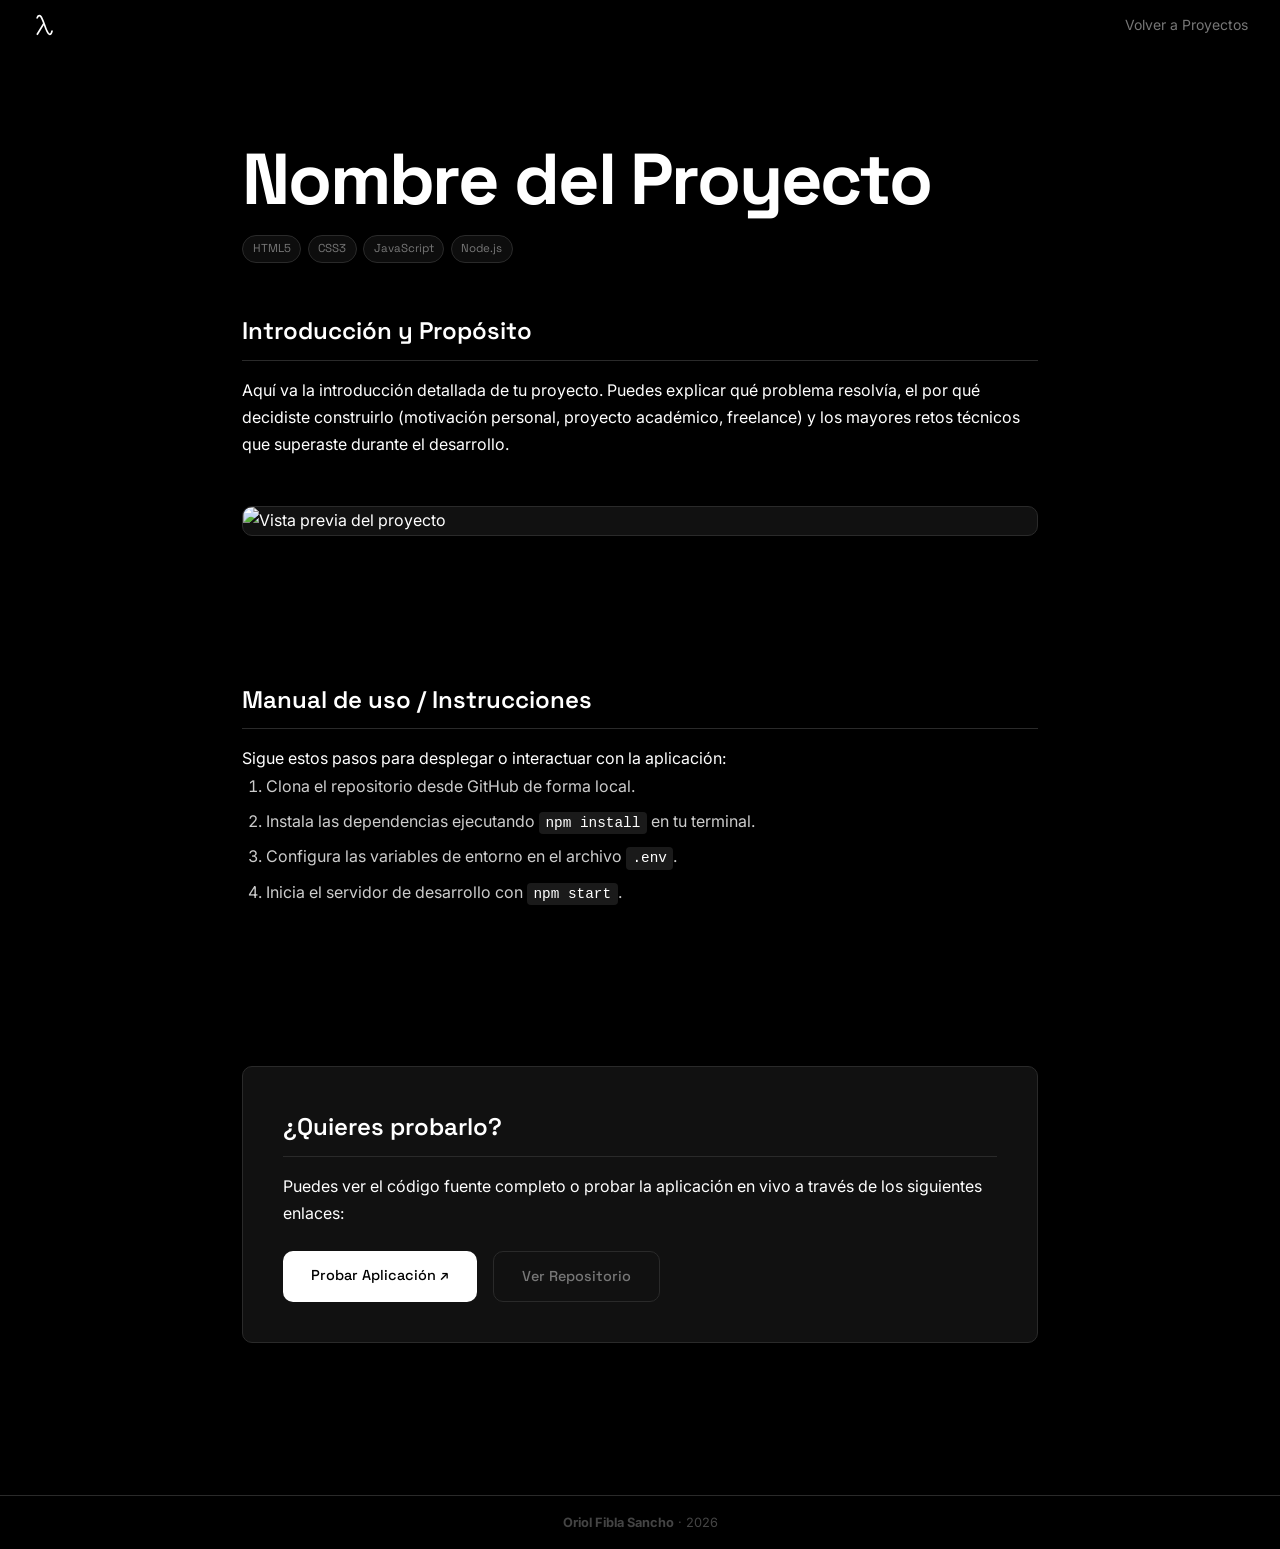
==== projects/default.html @ 83e9301e "Add new project pages and assets - Created new HTML files for various projects including "Nombre del" ====
<!DOCTYPE html>
<html lang="es">

<head>
    <meta charset="UTF-8" />
    <meta name="viewport" content="width=device-width, initial-scale=1.0" />
    <title>Proyecto: Nombre del Proyecto · Oriol Fibla</title>
    <link rel="preconnect" href="https://fonts.googleapis.com" />
    <link rel="preconnect" href="https://fonts.gstatic.com" crossorigin />
    <link href="https://fonts.googleapis.com/css2?family=Space+Grotesk:wght@300;400;500;600;700&family=Inter:wght@300;400;500&display=swap" rel="stylesheet" />
    <link rel="stylesheet" href="../style.css">
</head>

<body>
    <canvas id="dotGrid"></canvas>

    <nav id="navbar">
        <a href="../index.html#hero" class="nav-logo">
            <img src="../assets/lambda.svg" alt="Lambda">
        </a>
        <ul class="nav-links">
            <li><a href="../index.html">Volver a Proyectos</a></li>
        </ul>
    </nav>

    <section class="project-detail-section">
        <div class="container">
            
            <header class="project-detail-header reveal">
                <p class="section-label"></p>
                <h1 class="project-detail-title">Nombre del Proyecto</h1>
                
                <div class="project-stack" style="margin-top: 1rem;">
                    <span class="stack-tag">HTML5</span>
                    <span class="stack-tag">CSS3</span>
                    <span class="stack-tag">JavaScript</span>
                    <span class="stack-tag">Node.js</span>
                </div>
            </header>

            <article class="project-detail-body reveal">
                <h3>Introducción y Propósito</h3>
                <p>Aquí va la introducción detallada de tu proyecto. Puedes explicar qué problema resolvía, el por qué decidiste construirlo (motivación personal, proyecto académico, freelance) y los mayores retos técnicos que superaste durante el desarrollo.</p>
            </article>

            <div class="project-detail-media reveal">
                <img src="../assets/proyecto-mockup.png" alt="Vista previa del proyecto" class="media-element">
                
                </div>

            <div class="project-optional-sections">
                
                <section class="detail-sub-section reveal">
                    <h3>Manual de uso / Instrucciones</h3>
                    <p>Sigue estos pasos para desplegar o interactuar con la aplicación:</p>
                    <ol class="custom-list">
                        <li>Clona el repositorio desde GitHub de forma local.</li>
                        <li>Instala las dependencias ejecutando <code>npm install</code> en tu terminal.</li>
                        <li>Configura las variables de entorno en el archivo <code>.env</code>.</li>
                        <li>Inicia el servidor de desarrollo con <code>npm start</code>.</li>
                    </ol>
                </section>

                <section class="detail-sub-section reveal project-actions">
                    <h3>¿Quieres probarlo?</h3>
                    <p>Puedes ver el código fuente completo o probar la aplicación en vivo a través de los siguientes enlaces:</p>
                    <div class="action-buttons">
                        <a href="https://tu-link-de-demo.com" target="_blank" class="btn btn-primary">Probar Aplicación ↗</a>
                        <a href="https://github.com/OriolFiblaSancho" target="_blank" class="btn btn-ghost">Ver Repositorio</a>
                    </div>
                </section>

            </div>

        </div>
    </section>

    <footer>
        <div class="container">
            <p><strong>Oriol Fibla Sancho</strong> · <span id="year"></span></p>
        </div>
    </section>

    <script src="../script.js"></script>
</body>

</html>
---- style.css ----
/* ─── Reset & Base ─── */
*,
*::before,
*::after {
    box-sizing: border-box;
    margin: 0;
    padding: 0;
}

:root {
    --bg: #000;
    --surface: #111;
    --border: #2a2a2a;
    --accent: #fff;
    --accent-dim: #ccc;
    --text: #fff;
    --muted: #777;
    --faint: #444;
    --max-w: 860px;
    --radius: 10px;
}

html {
    scroll-behavior: smooth;
}

body {
    background: var(--bg);
    color: var(--text);
    font-family: 'Inter', sans-serif;
    font-size: 16px;
    line-height: 1.7;
    -webkit-font-smoothing: antialiased;
}

/* ─── Layout ─── */
.hero-container {
    max-width: 100vw;
    padding: 4rem 2rem;
    margin-bottom: auto;
}

.container {
    max-width: var(--max-w);
    margin: 0 auto;
    padding: 0 2rem;
}


section {
    padding: 6rem 0;
}

/* ─── Nav ─── */
nav {
    position: fixed;
    top: 0;
    left: 0;
    right: 0;
    z-index: 100;
    padding: 0.7rem 2rem;
    display: flex;
    justify-content: space-between;
    align-items: center;
    background: rgba(0, 0, 0, 0.9);
    backdrop-filter: blur(12px);
    border-bottom: 1px solid transparent;
    transition: border-color 0.3s;
}

nav.scrolled {
    border-bottom-color: var(--border);
}

.nav-logo {
    display: flex;
    width: 1.5rem;
    align-items: center;
}

.nav-links {
    display: flex;
    gap: 2rem;
    list-style: none;
}

.nav-links a {
    color: var(--muted);
    text-decoration: none;
    font-size: 0.875rem;
    transition: color 0.2s;
}

.nav-links a:hover {
    color: var(--text);
}

/* ─── Hero ─── */
#hero {
    min-height: 100vh;
    display: flex;
    flex-direction: column;
    align-items: center;
    justify-content: start;
    padding-top: 5rem;
}

.hero-name {
    font-family: 'Space Grotesk', sans-serif;
    font-size: clamp(3.5rem, 9vw, 7rem);
    font-weight: 700;
    line-height: 1.0;
    letter-spacing: -0.04em;
    color: var(--text);
}

.hero-subtitle {
    font-family: 'Space Grotesk', sans-serif;
    font-size: clamp(0.8rem, 1.25rem, 3rem);
    padding-left: 1rem;
    letter-spacing: 0.05em;
    color: var(--muted)
}

.hero-arrow {
    width: 5rem;
}

.btn {
    display: inline-block;
    padding: 0.75rem 1.75rem;
    border-radius: var(--radius);
    font-family: 'Space Grotesk', sans-serif;
    font-size: 0.9rem;
    font-weight: 500;
    text-decoration: none;
    transition: transform 0.15s, box-shadow 0.15s, background 0.15s;
    cursor: pointer;
}

.btn-primary {
    background: var(--text);
    color: #000;
    border: none;
}

.btn-primary:hover {
    background: var(--accent-dim);
    transform: translateY(-2px);
    box-shadow: 0 8px 24px rgba(255, 255, 255, 0.15);
}

.btn-ghost {
    background: transparent;
    color: var(--muted);
    border: 1px solid var(--border);
}

.btn-ghost:hover {
    color: var(--text);
    border-color: var(--faint);
    transform: translateY(-2px);
}

/* ─── Section heading ─── */
.section-label {
    font-size: 0.75rem;
    letter-spacing: 0.15em;
    text-transform: uppercase;
    color: var(--muted);
    font-family: 'Space Grotesk', sans-serif;
    margin-bottom: 0.75rem;
}

.section-title {
    font-family: 'Space Grotesk', sans-serif;
    font-size: clamp(1.8rem, 4vw, 2.75rem);
    font-weight: 700;
    letter-spacing: -0.03em;
    line-height: 1.1;
    margin-bottom: 3.5rem;
}

/* ─── Projects ─── */
#projects {
    border-top: 1px solid var(--border);
}

.projects-grid {
    display: grid;
    gap: 1.25rem;
}

.project-card {
    background: var(--bg);
    border: 1px solid var(--border);
    border-radius: var(--radius);
    padding: 2rem;
    display: grid;
    grid-template-columns: 1fr auto;
    gap: 1rem;
    align-items: start;
    position: relative;
    overflow: hidden;
    transition: border-color 0.25s, transform 0.2s;
    text-decoration: none;
    color: inherit;
}

.project-card::before {
    content: '';
    position: absolute;
    inset: 0;
    background: rgba(255, 255, 255, 0.02);
    opacity: 0;
    transition: opacity 0.3s;
}

.project-card:hover {
    border-color: var(--muted);
    transform: translateY(-3px);
}

.project-card:hover::before {
    opacity: 1;
}

.project-header {
    display: flex;
    align-items: center;
    gap: 0.75rem;
    margin-bottom: 0.75rem;
}

.project-dot {
    width: 8px;
    height: 8px;
    border-radius: 50%;
    background: var(--text);
    flex-shrink: 0;
}

.project-name {
    font-family: 'Space Grotesk', sans-serif;
    font-size: 1.1rem;
    font-weight: 600;
    letter-spacing: -0.01em;
}

.project-desc {
    color: var(--muted);
    font-size: 0.9rem;
    line-height: 1.6;
    margin-bottom: 1.25rem;
}

.project-stack {
    display: flex;
    flex-wrap: wrap;
    gap: 0.4rem;
}

.stack-tag {
    font-size: 0.72rem;
    font-family: 'Space Grotesk', sans-serif;
    color: var(--muted);
    background: rgba(255, 255, 255, 0.05);
    border: 1px solid var(--border);
    padding: 0.2rem 0.6rem;
    border-radius: 100px;
}

.project-arrow {
    color: var(--faint);
    font-size: 1.25rem;
    transition: color 0.2s, transform 0.2s;
    line-height: 1;
    margin-top: 0.25rem;
}

.project-card:hover .project-arrow {
    color: var(--text);
    transform: translate(3px, -3px);
}

.project-date {
    color: var(--muted);
}

/* ─── Contact ─── */
#contact {
    border-top: 1px solid var(--border);
    text-align: center;
}

.contact-headline {
    font-family: 'Space Grotesk', sans-serif;
    font-size: clamp(2rem, 5vw, 3.5rem);
    font-weight: 700;
    letter-spacing: -0.03em;
    margin-bottom: 1rem;
}

.contact-sub {
    color: var(--muted);
    max-width: 440px;
    margin: 0 auto 2.5rem;
}

.social-links {
    display: flex;
    justify-content: center;
    gap: 1rem;
    flex-wrap: wrap;
    margin-top: 2rem;
}

.social-link {
    color: var(--muted);
    text-decoration: none;
    font-size: 0.85rem;
    font-family: 'Space Grotesk', sans-serif;
    display: flex;
    align-items: center;
    gap: 0.4rem;
    transition: color 0.2s;
}

.social-link:hover {
    color: var(--text);
}

/* ─── Footer ─── */
footer {
    border-top: 1px solid var(--border);
    padding: 1rem 0;
    text-align: center;
}

footer p {
    color: var(--faint);
    font-size: 0.8rem;
}

/* ─── Scroll reveal ─── */
.reveal {
    opacity: 0;
    transform: translateY(24px);
    transition: opacity 0.6s ease, transform 0.6s ease;
}

.reveal.visible {
    opacity: 1;
    transform: translateY(0);
}

/* ─── Responsive ─── */
@media (max-width: 640px) {
    .about-grid {
        grid-template-columns: 1fr;
        gap: 2.5rem;
    }

    .project-card {
        grid-template-columns: 1fr;
    }

    .project-arrow {
        display: none;
    }

    .nav-links {
        gap: 1.25rem;
    }
}

@media (prefers-reduced-motion: reduce) {

    *,
    *::before,
    *::after {
        animation-duration: 0.01ms !important;
        transition-duration: 0.01ms !important;
    }
}

#dotGrid {
    position: fixed;
    inset: 0;
    width: 100%;
    height: 100%;
    pointer-events: none;
    z-index: -1;
}

/* ─── Detalles de Proyecto Separado ─── */
.project-detail-section {
    padding-top: 8rem; /* Espacio extra para que no lo tape el navbar fijo */
    padding-bottom: 6rem;
}

.project-detail-title {
    font-family: 'Space Grotesk', sans-serif;
    font-size: clamp(2.5rem, 6vw, 4.5rem);
    font-weight: 700;
    letter-spacing: -0.03em;
    line-height: 1.1;
    color: var(--text);
}

.project-detail-body {
    margin: 3rem 0;
}

.project-detail-body h3, 
.detail-sub-section h3,
.project-detail-body-grid h3 {
    font-family: 'Space Grotesk', sans-serif;
    font-size: 1.5rem;
    font-weight: 600;
    margin-bottom: 1rem;
    color: var(--text);
    border-bottom: 1px solid var(--border);
    padding-bottom: 0.5rem;
}

/* Multimedia */
.project-detail-media {
    margin: 3rem 0;
    border: 1px solid var(--border);
    border-radius: var(--radius);
    overflow: hidden;
    background: var(--surface);
}

.media-element {
    width: 100%;
    height: auto;
    display: block;
    object-fit: cover;
}

/* Secciones secundarias e instrucciones */
.detail-sub-section {
    margin-bottom: 3.5rem;
}

.custom-list {
    padding-left: 1.5rem;
    color: var(--accent-dim);
}

.custom-list li {
    margin-bottom: 0.5rem;
}

code {
    background: rgba(255, 255, 255, 0.1);
    padding: 0.2rem 0.4rem;
    border-radius: 4px;
    font-family: monospace;
    font-size: 0.9rem;
    color: var(--text);
}

/* Botones de acción del proyecto */
.project-actions {
    background: var(--surface);
    border: 1px solid var(--border);
    border-radius: var(--radius);
    padding: 2.5rem;
}

.action-buttons {
    display: flex;
    gap: 1rem;
    flex-wrap: wrap;
    margin-top: 1.5rem;
}

@media (max-width: 640px) {
    .action-buttons .btn {
        width: 100%;
        text-align: center;
    }
}

.project-detail-body ul {
    list-style: none;
    padding: 0;
    margin: 1.5rem 0;
}

.project-detail-body li {
    position: relative;
    padding-left: 2rem;
    margin-bottom: 0.85rem;
    color: var(--accent-dim);
}

/* Checkmark minimalista usando código SVG en CSS */
.project-detail-body li::before {
    content: "";
    position: absolute;
    left: 0;
    top: 0.25rem;
    width: 1rem;
    height: 1rem;
    background-image: url("data:image/svg+xml,%3Csvg xmlns='http://www.w3.org/2000/svg' fill='none' viewBox='0 0 24 24' stroke='%23777777' stroke-width='2.5'%3E%3Cpath stroke-linecap='round' stroke-linejoin='round' d='M4.5 12.75l6 6 9-13.5' /%3E%3C/svg%3E");
    background-repeat: no-repeat;
    background-size: contain;
}

.project-detail-body-grid ul {
    list-style: none;
    padding: 0;
    margin: 2rem 0;
    display: grid;
    grid-template-columns: repeat(auto-fit, minmax(240px, 1fr));
    gap: 1rem;
}

.project-detail-body-grid li {
    background: var(--surface);
    border: 1px solid var(--border);
    border-radius: var(--radius);
    padding: 1rem 1.25rem;
    font-size: 0.9rem;
    color: var(--accent-dim);
    display: flex;
    align-items: center;
    gap: 0.75rem;
    transition: border-color 0.2s, color 0.2s;
}

.project-detail-body-grid li:hover {
    border-color: var(--muted);
    color: var(--text);
}

.project-detail-body-grid li a {
    color: inherit;
    text-decoration: none;
    transition: color 0.2s;
}

.project-detail-body-grid li a:hover {
    color: var(--accent);
}

.project-detail-body-grid img {
    width: 13rem;
    object-fit: contain;
}
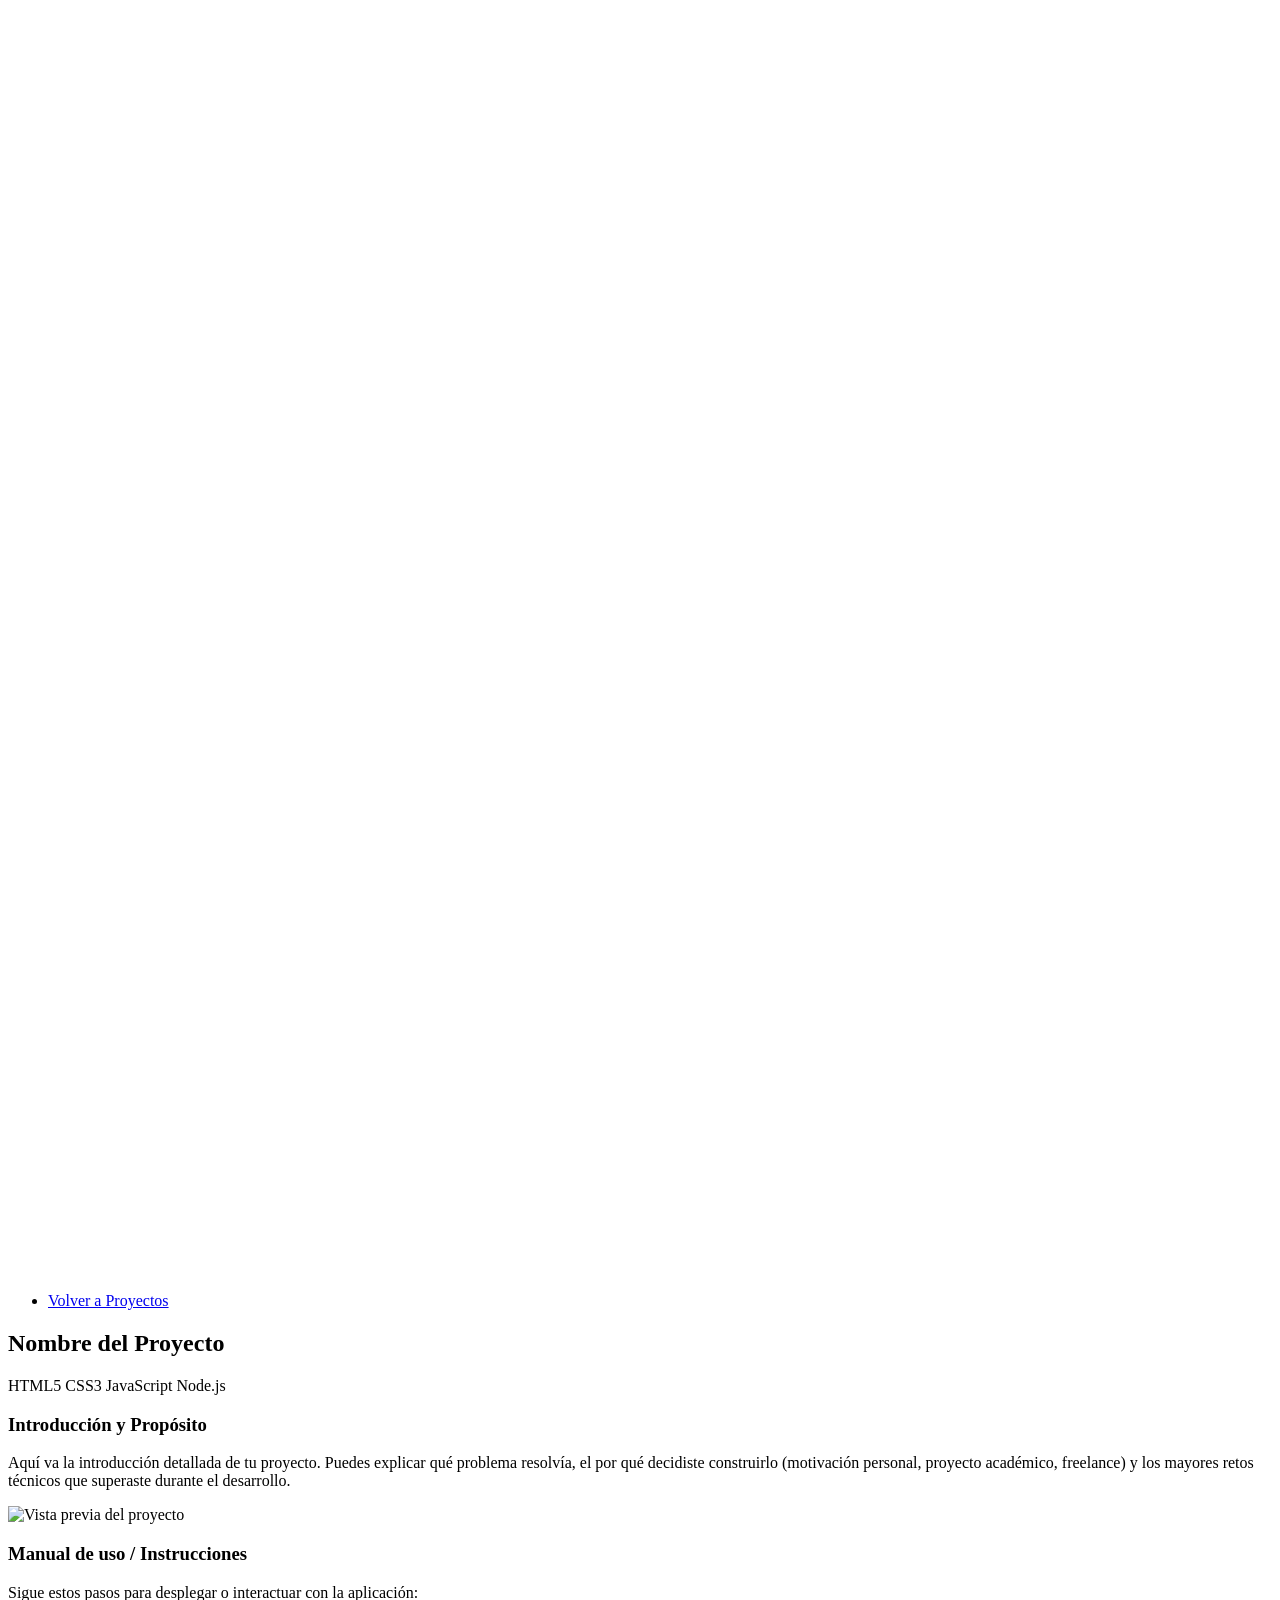
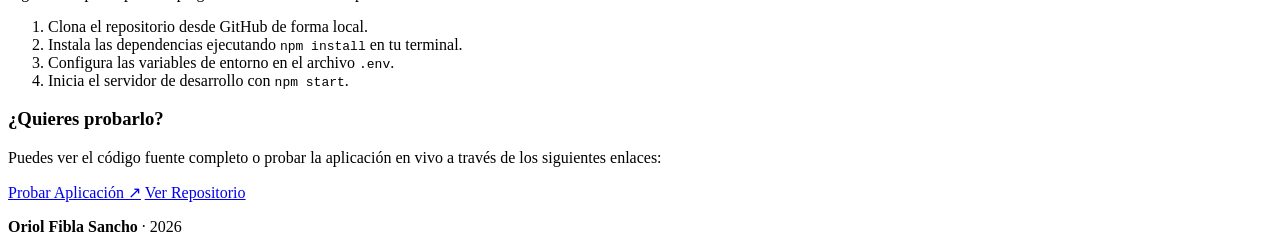
==== commit e162d25b: "opencode agent doing work" ====
--- a/projects/default.html
+++ b/projects/default.html
@@ -1,87 +1,94 @@
 <!DOCTYPE html>
 <html lang="es">
+<head>
+  <meta charset="UTF-8" />
+  <meta name="viewport" content="width=device-width, initial-scale=1.0" />
+  <title>Proyecto: Nombre del Proyecto · Oriol Fibla</title>
+  <link rel="preconnect" href="https://fonts.googleapis.com" />
+  <link rel="preconnect" href="https://fonts.gstatic.com" crossorigin />
+  <link href="https://fonts.googleapis.com/css2?family=Space+Grotesk:wght@300;400;500;600;700&family=Inter:wght@300;400;500&display=swap" rel="stylesheet" />
+  <script src="https://cdn.tailwindcss.com"></script>
+  <script>
+    tailwind.config = {
+      theme: {
+        extend: {
+          fontFamily: {
+            space: ['Space Grotesk', 'sans-serif'],
+            inter: ['Inter', 'sans-serif'],
+          },
+          colors: {
+            surface: '#111',
+            border: '#2a2a2a',
+            'accent-dim': '#ccc',
+            muted: '#777',
+            faint: '#444',
+          },
+        },
+      },
+    }
+  </script>
+  <link rel="stylesheet" href="../style.css">
+</head>
+<body class="bg-black text-white">
+  <section class="pt-32 pb-24">
+    <div class="max-w-[860px] mx-auto px-8">
+      <header class="reveal">
+        <p class="text-xs tracking-widest uppercase text-muted font-space mb-3"></p>
+        <h1 class="font-space text-[clamp(2.5rem,6vw,4.5rem)] font-bold tracking-[-0.03em] leading-tight text-white">Nombre del Proyecto</h1>
+        <div class="flex flex-wrap gap-1 mt-4">
+          <span class="text-xs font-space text-muted bg-white/5 border border-border px-[0.6rem] py-[0.2rem] rounded-full">HTML5</span>
+          <span class="text-xs font-space text-muted bg-white/5 border border-border px-[0.6rem] py-[0.2rem] rounded-full">CSS3</span>
+          <span class="text-xs font-space text-muted bg-white/5 border border-border px-[0.6rem] py-[0.2rem] rounded-full">JavaScript</span>
+          <span class="text-xs font-space text-muted bg-white/5 border border-border px-[0.6rem] py-[0.2rem] rounded-full">Node.js</span>
+        </div>
+      </header>
 
-<head>
-    <meta charset="UTF-8" />
-    <meta name="viewport" content="width=device-width, initial-scale=1.0" />
-    <title>Proyecto: Nombre del Proyecto · Oriol Fibla</title>
-    <link rel="preconnect" href="https://fonts.googleapis.com" />
-    <link rel="preconnect" href="https://fonts.gstatic.com" crossorigin />
-    <link href="https://fonts.googleapis.com/css2?family=Space+Grotesk:wght@300;400;500;600;700&family=Inter:wght@300;400;500&display=swap" rel="stylesheet" />
-    <link rel="stylesheet" href="../style.css">
-</head>
+      <article class="project-detail-body reveal mt-12">
+        <h3 class="font-space text-2xl font-semibold mb-4 text-white border-b border-border pb-2">Introducción y Propósito</h3>
+        <p class="leading-relaxed mb-5 text-accent-dim">Aquí va la introducción detallada de tu proyecto. Puedes explicar qué problema resolvía, el por qué decidiste construirlo (motivación personal, proyecto académico, freelance) y los mayores retos técnicos que superaste durante el desarrollo.</p>
+      </article>
 
-<body>
-    <canvas id="dotGrid"></canvas>
+      <div class="my-12 border border-border rounded-[10px] overflow-hidden reveal">
+        <img src="../assets/proyecto-mockup.png" alt="Vista previa del proyecto" class="w-full h-auto block object-cover">
+      </div>
 
-    <nav id="navbar">
-        <a href="../index.html#hero" class="nav-logo">
-            <img src="../assets/lambda.svg" alt="Lambda">
-        </a>
-        <ul class="nav-links">
-            <li><a href="../index.html">Volver a Proyectos</a></li>
-        </ul>
-    </nav>
+      <div class="project-optional-sections">
+        <section class="mb-14 reveal">
+          <h3 class="font-space text-2xl font-semibold mb-4 text-white border-b border-border pb-2">Manual de uso / Instrucciones</h3>
+          <p class="leading-relaxed mb-5 text-accent-dim">Sigue estos pasos para desplegar o interactuar con la aplicación:</p>
+          <ol class="pl-6 text-accent-dim">
+            <li class="mb-2">Clona el repositorio desde GitHub de forma local.</li>
+            <li class="mb-2">Instala las dependencias ejecutando <code class="font-mono text-xs bg-[#1e1e1e] px-1.5 py-0.5 rounded text-[#d0d0d0]">npm install</code> en tu terminal.</li>
+            <li class="mb-2">Configura las variables de entorno en el archivo <code class="font-mono text-xs bg-[#1e1e1e] px-1.5 py-0.5 rounded text-[#d0d0d0]">.env</code>.</li>
+            <li class="mb-2">Inicia el servidor de desarrollo con <code class="font-mono text-xs bg-[#1e1e1e] px-1.5 py-0.5 rounded text-[#d0d0d0]">npm start</code>.</li>
+          </ol>
+        </section>
 
-    <section class="project-detail-section">
-        <div class="container">
-            
-            <header class="project-detail-header reveal">
-                <p class="section-label"></p>
-                <h1 class="project-detail-title">Nombre del Proyecto</h1>
-                
-                <div class="project-stack" style="margin-top: 1rem;">
-                    <span class="stack-tag">HTML5</span>
-                    <span class="stack-tag">CSS3</span>
-                    <span class="stack-tag">JavaScript</span>
-                    <span class="stack-tag">Node.js</span>
-                </div>
-            </header>
+        <section class="bg-surface border border-border rounded-[10px] p-10 mb-14 reveal">
+          <h3 class="font-space text-2xl font-semibold mb-4 text-white">¿Quieres probarlo?</h3>
+          <p class="leading-relaxed mb-5 text-accent-dim">Puedes ver el código fuente completo o probar la aplicación en vivo a través de los siguientes enlaces:</p>
+          <div class="flex gap-4 flex-wrap mt-6">
+            <a href="https://tu-link-de-demo.com" target="_blank" class="inline-block px-7 py-3 rounded-[10px] font-space text-sm font-medium no-underline transition-all duration-150 bg-white text-black hover:bg-accent-dim hover:-translate-y-0.5 hover:shadow-[0_8px_24px_rgba(255,255,255,0.15)]">Probar Aplicación ↗</a>
+            <a href="https://github.com/OriolFiblaSancho" target="_blank" class="inline-block px-7 py-3 rounded-[10px] font-space text-sm font-medium no-underline transition-all duration-150 bg-transparent text-muted border border-border hover:text-white hover:border-faint hover:-translate-y-0.5">Ver Repositorio</a>
+          </div>
+        </section>
+      </div>
+    </div>
+  </section>
 
-            <article class="project-detail-body reveal">
-                <h3>Introducción y Propósito</h3>
-                <p>Aquí va la introducción detallada de tu proyecto. Puedes explicar qué problema resolvía, el por qué decidiste construirlo (motivación personal, proyecto académico, freelance) y los mayores retos técnicos que superaste durante el desarrollo.</p>
-            </article>
+  <footer class="border-t border-border py-4 text-center">
+    <div class="max-w-[860px] mx-auto px-8">
+      <p class="text-faint text-xs"><strong>Oriol Fibla Sancho</strong> · <span id="year"></span></p>
+    </div>
+  </footer>
 
-            <div class="project-detail-media reveal">
-                <img src="../assets/proyecto-mockup.png" alt="Vista previa del proyecto" class="media-element">
-                
-                </div>
-
-            <div class="project-optional-sections">
-                
-                <section class="detail-sub-section reveal">
-                    <h3>Manual de uso / Instrucciones</h3>
-                    <p>Sigue estos pasos para desplegar o interactuar con la aplicación:</p>
-                    <ol class="custom-list">
-                        <li>Clona el repositorio desde GitHub de forma local.</li>
-                        <li>Instala las dependencias ejecutando <code>npm install</code> en tu terminal.</li>
-                        <li>Configura las variables de entorno en el archivo <code>.env</code>.</li>
-                        <li>Inicia el servidor de desarrollo con <code>npm start</code>.</li>
-                    </ol>
-                </section>
-
-                <section class="detail-sub-section reveal project-actions">
-                    <h3>¿Quieres probarlo?</h3>
-                    <p>Puedes ver el código fuente completo o probar la aplicación en vivo a través de los siguientes enlaces:</p>
-                    <div class="action-buttons">
-                        <a href="https://tu-link-de-demo.com" target="_blank" class="btn btn-primary">Probar Aplicación ↗</a>
-                        <a href="https://github.com/OriolFiblaSancho" target="_blank" class="btn btn-ghost">Ver Repositorio</a>
-                    </div>
-                </section>
-
-            </div>
-
-        </div>
-    </section>
-
-    <footer>
-        <div class="container">
-            <p><strong>Oriol Fibla Sancho</strong> · <span id="year"></span></p>
-        </div>
-    </section>
-
-    <script src="../script.js"></script>
+  <script>
+    window.__logoSrc = '../assets/lambda.svg';
+    window.__logoHref = '../index.html#hero';
+    window.__navLinks = [
+      { href: '../index.html', text: 'Volver a Proyectos' }
+    ];
+  </script>
+  <script src="../shared.js"></script>
 </body>
-
-</html>+</html>
--- a/style.css
+++ b/style.css
@@ -1,554 +1,83 @@
-/* ─── Reset & Base ─── */
-*,
-*::before,
-*::after {
-    box-sizing: border-box;
-    margin: 0;
-    padding: 0;
+::selection { background: white; color: black; }
+
+html { scroll-behavior: smooth; }
+html, body, a, button, .btn, .project-card, .social-link { cursor: none; }
+
+#dotGridBg {
+  position: fixed; top: 0; left: 0;
+  width: 100vw; height: 100vh;
+  z-index: -1; pointer-events: none;
+}
+#dotGridFg {
+  position: fixed; top: 0; left: 0;
+  width: 100vw; height: 100vh;
+  z-index: 99999; pointer-events: none;
 }
 
-:root {
-    --bg: #000;
-    --surface: #111;
-    --border: #2a2a2a;
-    --accent: #fff;
-    --accent-dim: #ccc;
-    --text: #fff;
-    --muted: #777;
-    --faint: #444;
-    --max-w: 860px;
-    --radius: 10px;
+.reveal {
+  opacity: 0;
+  transform: translateY(24px);
+  transition: opacity 0.6s ease, transform 0.6s ease;
+}
+.reveal.visible { opacity: 1; transform: translateY(0); }
+
+.project-card {
+  position: relative;
+  overflow: hidden;
+}
+.project-card::before {
+  content: '';
+  position: absolute; inset: 0;
+  background: rgba(255, 255, 255, 0.02);
+  opacity: 0; transition: opacity 0.3s;
+}
+.project-card:hover::before { opacity: 1; }
+
+.navbar-scrolled { border-color: #2a2a2a; }
+
+.markdown-body h1 { font-size: 2rem; font-weight: 700; margin-bottom: 1.5rem; }
+.markdown-body h2 { font-size: 1.4rem; font-weight: 600; margin-top: 2.5rem; margin-bottom: 0.75rem; border-bottom: 1px solid #2a2a2a; padding-bottom: 0.4rem; }
+.markdown-body h3 { font-size: 1.1rem; font-weight: 600; margin-top: 2rem; margin-bottom: 0.5rem; }
+.markdown-body p { line-height: 1.8; margin-bottom: 1.25rem; color: #d0d0d0; }
+.markdown-body blockquote { border-left: 3px solid #d0d0d0; padding: 0.75rem 1.25rem; margin: 1.5rem 0; background: rgba(219, 216, 212, 0.08); border-radius: 0 6px 6px 0; }
+.markdown-body blockquote p { margin: 0; }
+.markdown-body code { font-family: 'Courier New', monospace; font-size: 0.85em; background: #1e1e1e; padding: 0.15em 0.4em; border-radius: 4px; color: #d0d0d0; }
+.markdown-body pre { background: #1e1e1e; border: 1px solid #2a2a2a; border-radius: 8px; padding: 1.25rem; overflow-x: auto; margin: 1.5rem 0; }
+.markdown-body pre code { background: none; padding: 0; color: #c9d1d9; }
+.markdown-body table { width: 100%; border-collapse: collapse; margin: 1.5rem 0; font-size: 0.9rem; }
+.markdown-body th { text-align: left; padding: 0.6rem 1rem; border-bottom: 2px solid #2a2a2a; color: #d0d0d0; font-weight: 600; }
+.markdown-body td { padding: 0.6rem 1rem; border-bottom: 1px solid #1e1e1e; color: #d0d0d0; }
+.markdown-body ul, .markdown-body ol { padding-left: 1.5rem; margin-bottom: 1.25rem; }
+.markdown-body li { line-height: 1.7; margin-bottom: 0.35rem; color: #d0d0d0; }
+.markdown-body strong { color: #fff; font-weight: 700; }
+.markdown-body em { color: #b0c4de; }
+.markdown-body a { color: #1e90ff; text-decoration: underline; }
+
+.project-detail-body ul { list-style: none; padding: 0; margin: 1.5rem 0; }
+.project-detail-body li { position: relative; padding-left: 2rem; margin-bottom: 0.85rem; color: #ccc; }
+.project-detail-body li::before {
+  content: "";
+  position: absolute; left: 0; top: 0.25rem;
+  width: 1rem; height: 1rem;
+  background-image: url("data:image/svg+xml,%3Csvg xmlns='http://www.w3.org/2000/svg' fill='none' viewBox='0 0 24 24' stroke='%23777777' stroke-width='2.5'%3E%3Cpath stroke-linecap='round' stroke-linejoin='round' d='M4.5 12.75l6 6 9-13.5' /%3E%3C/svg%3E");
+  background-repeat: no-repeat;
+  background-size: contain;
 }
 
-html {
-    scroll-behavior: smooth;
+.server-status-badge[data-status="up"] {
+  color: #4ade80;
+  border-color: rgba(74, 222, 128, 0.25);
+  background: rgba(74, 222, 128, 0.06);
 }
-
-body {
-    background: var(--bg);
-    color: var(--text);
-    font-family: 'Inter', sans-serif;
-    font-size: 16px;
-    line-height: 1.7;
-    -webkit-font-smoothing: antialiased;
-}
-
-/* ─── Layout ─── */
-.hero-container {
-    max-width: 100vw;
-    padding: 4rem 2rem;
-    margin-bottom: auto;
-}
-
-.container {
-    max-width: var(--max-w);
-    margin: 0 auto;
-    padding: 0 2rem;
-}
-
-
-section {
-    padding: 6rem 0;
-}
-
-/* ─── Nav ─── */
-nav {
-    position: fixed;
-    top: 0;
-    left: 0;
-    right: 0;
-    z-index: 100;
-    padding: 0.7rem 2rem;
-    display: flex;
-    justify-content: space-between;
-    align-items: center;
-    background: rgba(0, 0, 0, 0.9);
-    backdrop-filter: blur(12px);
-    border-bottom: 1px solid transparent;
-    transition: border-color 0.3s;
-}
-
-nav.scrolled {
-    border-bottom-color: var(--border);
-}
-
-.nav-logo {
-    display: flex;
-    width: 1.5rem;
-    align-items: center;
-}
-
-.nav-links {
-    display: flex;
-    gap: 2rem;
-    list-style: none;
-}
-
-.nav-links a {
-    color: var(--muted);
-    text-decoration: none;
-    font-size: 0.875rem;
-    transition: color 0.2s;
-}
-
-.nav-links a:hover {
-    color: var(--text);
-}
-
-/* ─── Hero ─── */
-#hero {
-    min-height: 100vh;
-    display: flex;
-    flex-direction: column;
-    align-items: center;
-    justify-content: start;
-    padding-top: 5rem;
-}
-
-.hero-name {
-    font-family: 'Space Grotesk', sans-serif;
-    font-size: clamp(3.5rem, 9vw, 7rem);
-    font-weight: 700;
-    line-height: 1.0;
-    letter-spacing: -0.04em;
-    color: var(--text);
-}
-
-.hero-subtitle {
-    font-family: 'Space Grotesk', sans-serif;
-    font-size: clamp(0.8rem, 1.25rem, 3rem);
-    padding-left: 1rem;
-    letter-spacing: 0.05em;
-    color: var(--muted)
-}
-
-.hero-arrow {
-    width: 5rem;
-}
-
-.btn {
-    display: inline-block;
-    padding: 0.75rem 1.75rem;
-    border-radius: var(--radius);
-    font-family: 'Space Grotesk', sans-serif;
-    font-size: 0.9rem;
-    font-weight: 500;
-    text-decoration: none;
-    transition: transform 0.15s, box-shadow 0.15s, background 0.15s;
-    cursor: pointer;
-}
-
-.btn-primary {
-    background: var(--text);
-    color: #000;
-    border: none;
-}
-
-.btn-primary:hover {
-    background: var(--accent-dim);
-    transform: translateY(-2px);
-    box-shadow: 0 8px 24px rgba(255, 255, 255, 0.15);
-}
-
-.btn-ghost {
-    background: transparent;
-    color: var(--muted);
-    border: 1px solid var(--border);
-}
-
-.btn-ghost:hover {
-    color: var(--text);
-    border-color: var(--faint);
-    transform: translateY(-2px);
-}
-
-/* ─── Section heading ─── */
-.section-label {
-    font-size: 0.75rem;
-    letter-spacing: 0.15em;
-    text-transform: uppercase;
-    color: var(--muted);
-    font-family: 'Space Grotesk', sans-serif;
-    margin-bottom: 0.75rem;
-}
-
-.section-title {
-    font-family: 'Space Grotesk', sans-serif;
-    font-size: clamp(1.8rem, 4vw, 2.75rem);
-    font-weight: 700;
-    letter-spacing: -0.03em;
-    line-height: 1.1;
-    margin-bottom: 3.5rem;
-}
-
-/* ─── Projects ─── */
-#projects {
-    border-top: 1px solid var(--border);
-}
-
-.projects-grid {
-    display: grid;
-    gap: 1.25rem;
-}
-
-.project-card {
-    background: var(--bg);
-    border: 1px solid var(--border);
-    border-radius: var(--radius);
-    padding: 2rem;
-    display: grid;
-    grid-template-columns: 1fr auto;
-    gap: 1rem;
-    align-items: start;
-    position: relative;
-    overflow: hidden;
-    transition: border-color 0.25s, transform 0.2s;
-    text-decoration: none;
-    color: inherit;
-}
-
-.project-card::before {
-    content: '';
-    position: absolute;
-    inset: 0;
-    background: rgba(255, 255, 255, 0.02);
-    opacity: 0;
-    transition: opacity 0.3s;
-}
-
-.project-card:hover {
-    border-color: var(--muted);
-    transform: translateY(-3px);
-}
-
-.project-card:hover::before {
-    opacity: 1;
-}
-
-.project-header {
-    display: flex;
-    align-items: center;
-    gap: 0.75rem;
-    margin-bottom: 0.75rem;
-}
-
-.project-dot {
-    width: 8px;
-    height: 8px;
-    border-radius: 50%;
-    background: var(--text);
-    flex-shrink: 0;
-}
-
-.project-name {
-    font-family: 'Space Grotesk', sans-serif;
-    font-size: 1.1rem;
-    font-weight: 600;
-    letter-spacing: -0.01em;
-}
-
-.project-desc {
-    color: var(--muted);
-    font-size: 0.9rem;
-    line-height: 1.6;
-    margin-bottom: 1.25rem;
-}
-
-.project-stack {
-    display: flex;
-    flex-wrap: wrap;
-    gap: 0.4rem;
-}
-
-.stack-tag {
-    font-size: 0.72rem;
-    font-family: 'Space Grotesk', sans-serif;
-    color: var(--muted);
-    background: rgba(255, 255, 255, 0.05);
-    border: 1px solid var(--border);
-    padding: 0.2rem 0.6rem;
-    border-radius: 100px;
-}
-
-.project-arrow {
-    color: var(--faint);
-    font-size: 1.25rem;
-    transition: color 0.2s, transform 0.2s;
-    line-height: 1;
-    margin-top: 0.25rem;
-}
-
-.project-card:hover .project-arrow {
-    color: var(--text);
-    transform: translate(3px, -3px);
-}
-
-.project-date {
-    color: var(--muted);
-}
-
-/* ─── Contact ─── */
-#contact {
-    border-top: 1px solid var(--border);
-    text-align: center;
-}
-
-.contact-headline {
-    font-family: 'Space Grotesk', sans-serif;
-    font-size: clamp(2rem, 5vw, 3.5rem);
-    font-weight: 700;
-    letter-spacing: -0.03em;
-    margin-bottom: 1rem;
-}
-
-.contact-sub {
-    color: var(--muted);
-    max-width: 440px;
-    margin: 0 auto 2.5rem;
-}
-
-.social-links {
-    display: flex;
-    justify-content: center;
-    gap: 1rem;
-    flex-wrap: wrap;
-    margin-top: 2rem;
-}
-
-.social-link {
-    color: var(--muted);
-    text-decoration: none;
-    font-size: 0.85rem;
-    font-family: 'Space Grotesk', sans-serif;
-    display: flex;
-    align-items: center;
-    gap: 0.4rem;
-    transition: color 0.2s;
-}
-
-.social-link:hover {
-    color: var(--text);
-}
-
-/* ─── Footer ─── */
-footer {
-    border-top: 1px solid var(--border);
-    padding: 1rem 0;
-    text-align: center;
-}
-
-footer p {
-    color: var(--faint);
-    font-size: 0.8rem;
-}
-
-/* ─── Scroll reveal ─── */
-.reveal {
-    opacity: 0;
-    transform: translateY(24px);
-    transition: opacity 0.6s ease, transform 0.6s ease;
-}
-
-.reveal.visible {
-    opacity: 1;
-    transform: translateY(0);
-}
-
-/* ─── Responsive ─── */
-@media (max-width: 640px) {
-    .about-grid {
-        grid-template-columns: 1fr;
-        gap: 2.5rem;
-    }
-
-    .project-card {
-        grid-template-columns: 1fr;
-    }
-
-    .project-arrow {
-        display: none;
-    }
-
-    .nav-links {
-        gap: 1.25rem;
-    }
+.server-status-badge[data-status="down"] {
+  color: #f87171;
+  border-color: rgba(248, 113, 113, 0.25);
+  background: rgba(248, 113, 113, 0.06);
 }
 
 @media (prefers-reduced-motion: reduce) {
-
-    *,
-    *::before,
-    *::after {
-        animation-duration: 0.01ms !important;
-        transition-duration: 0.01ms !important;
-    }
+  *, *::before, *::after {
+    animation-duration: 0.01ms !important;
+    transition-duration: 0.01ms !important;
+  }
 }
-
-#dotGrid {
-    position: fixed;
-    inset: 0;
-    width: 100%;
-    height: 100%;
-    pointer-events: none;
-    z-index: -1;
-}
-
-/* ─── Detalles de Proyecto Separado ─── */
-.project-detail-section {
-    padding-top: 8rem; /* Espacio extra para que no lo tape el navbar fijo */
-    padding-bottom: 6rem;
-}
-
-.project-detail-title {
-    font-family: 'Space Grotesk', sans-serif;
-    font-size: clamp(2.5rem, 6vw, 4.5rem);
-    font-weight: 700;
-    letter-spacing: -0.03em;
-    line-height: 1.1;
-    color: var(--text);
-}
-
-.project-detail-body {
-    margin: 3rem 0;
-}
-
-.project-detail-body h3, 
-.detail-sub-section h3,
-.project-detail-body-grid h3 {
-    font-family: 'Space Grotesk', sans-serif;
-    font-size: 1.5rem;
-    font-weight: 600;
-    margin-bottom: 1rem;
-    color: var(--text);
-    border-bottom: 1px solid var(--border);
-    padding-bottom: 0.5rem;
-}
-
-/* Multimedia */
-.project-detail-media {
-    margin: 3rem 0;
-    border: 1px solid var(--border);
-    border-radius: var(--radius);
-    overflow: hidden;
-    background: var(--surface);
-}
-
-.media-element {
-    width: 100%;
-    height: auto;
-    display: block;
-    object-fit: cover;
-}
-
-/* Secciones secundarias e instrucciones */
-.detail-sub-section {
-    margin-bottom: 3.5rem;
-}
-
-.custom-list {
-    padding-left: 1.5rem;
-    color: var(--accent-dim);
-}
-
-.custom-list li {
-    margin-bottom: 0.5rem;
-}
-
-code {
-    background: rgba(255, 255, 255, 0.1);
-    padding: 0.2rem 0.4rem;
-    border-radius: 4px;
-    font-family: monospace;
-    font-size: 0.9rem;
-    color: var(--text);
-}
-
-/* Botones de acción del proyecto */
-.project-actions {
-    background: var(--surface);
-    border: 1px solid var(--border);
-    border-radius: var(--radius);
-    padding: 2.5rem;
-}
-
-.action-buttons {
-    display: flex;
-    gap: 1rem;
-    flex-wrap: wrap;
-    margin-top: 1.5rem;
-}
-
-@media (max-width: 640px) {
-    .action-buttons .btn {
-        width: 100%;
-        text-align: center;
-    }
-}
-
-.project-detail-body ul {
-    list-style: none;
-    padding: 0;
-    margin: 1.5rem 0;
-}
-
-.project-detail-body li {
-    position: relative;
-    padding-left: 2rem;
-    margin-bottom: 0.85rem;
-    color: var(--accent-dim);
-}
-
-/* Checkmark minimalista usando código SVG en CSS */
-.project-detail-body li::before {
-    content: "";
-    position: absolute;
-    left: 0;
-    top: 0.25rem;
-    width: 1rem;
-    height: 1rem;
-    background-image: url("data:image/svg+xml,%3Csvg xmlns='http://www.w3.org/2000/svg' fill='none' viewBox='0 0 24 24' stroke='%23777777' stroke-width='2.5'%3E%3Cpath stroke-linecap='round' stroke-linejoin='round' d='M4.5 12.75l6 6 9-13.5' /%3E%3C/svg%3E");
-    background-repeat: no-repeat;
-    background-size: contain;
-}
-
-.project-detail-body-grid ul {
-    list-style: none;
-    padding: 0;
-    margin: 2rem 0;
-    display: grid;
-    grid-template-columns: repeat(auto-fit, minmax(240px, 1fr));
-    gap: 1rem;
-}
-
-.project-detail-body-grid li {
-    background: var(--surface);
-    border: 1px solid var(--border);
-    border-radius: var(--radius);
-    padding: 1rem 1.25rem;
-    font-size: 0.9rem;
-    color: var(--accent-dim);
-    display: flex;
-    align-items: center;
-    gap: 0.75rem;
-    transition: border-color 0.2s, color 0.2s;
-}
-
-.project-detail-body-grid li:hover {
-    border-color: var(--muted);
-    color: var(--text);
-}
-
-.project-detail-body-grid li a {
-    color: inherit;
-    text-decoration: none;
-    transition: color 0.2s;
-}
-
-.project-detail-body-grid li a:hover {
-    color: var(--accent);
-}
-
-.project-detail-body-grid img {
-    width: 13rem;
-    object-fit: contain;
-}
